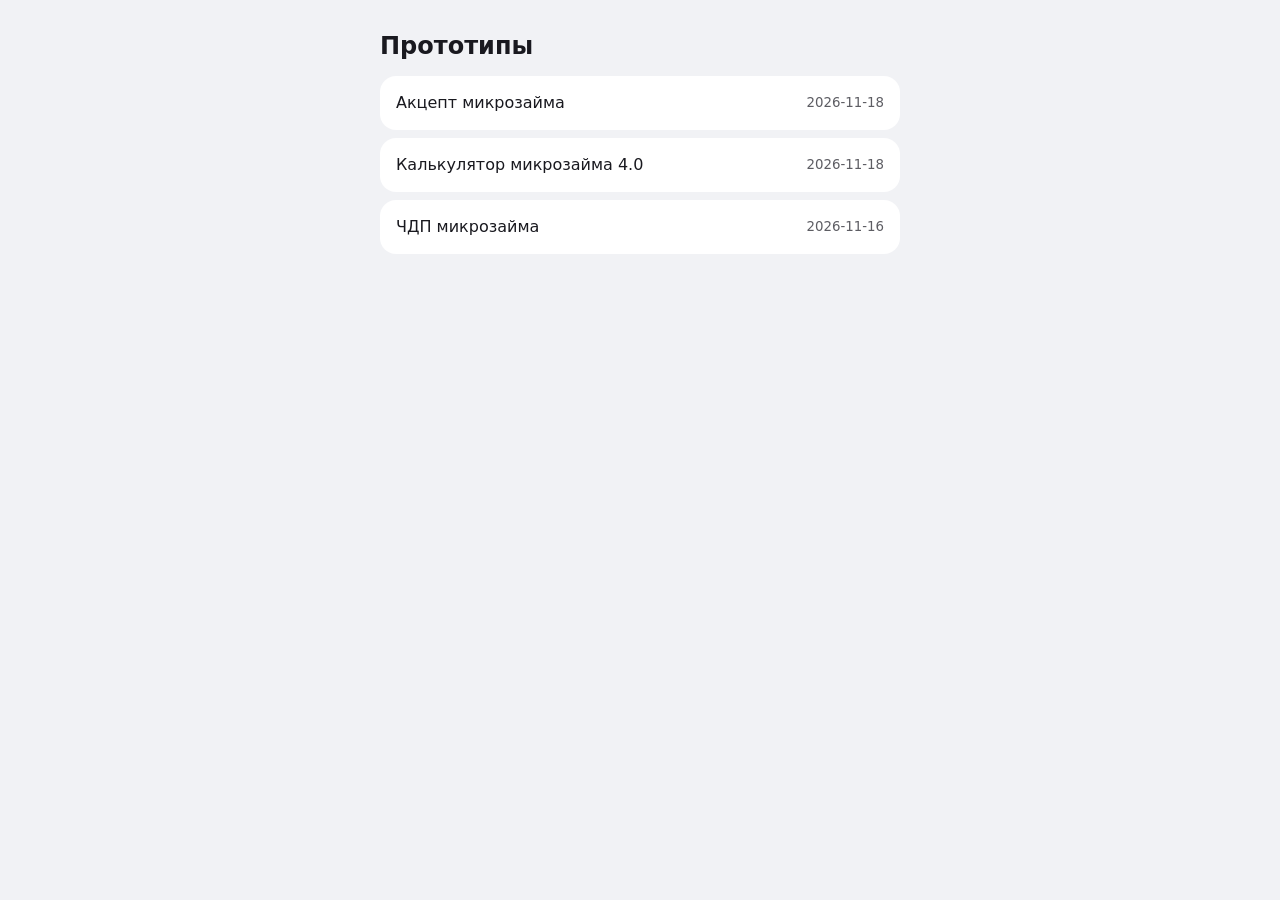
==== index.html @ 90600936 "Прототип: Калькулятор микрозайма 4.0 (microloan-calc) Co-Authored-By: Claude Opus 5.5 <noreply@anthr" ====
<!doctype html><html lang="ru"><head><meta charset="utf-8">
<meta name="viewport" content="width=device-width, initial-scale=1"><meta name="robots" content="noindex, nofollow">
<title>Прототипы</title><style>
body{margin:0;font-family:-apple-system,BlinkMacSystemFont,system-ui,Roboto,sans-serif;background:#f1f2f5;color:#19191f}
main{max-width:520px;margin:0 auto;padding:32px 16px} h1{font-size:24px;line-height:28px;margin:0 0 16px}
.item{display:flex;justify-content:space-between;gap:12px;padding:16px;margin-bottom:8px;border-radius:16px;background:#fff;color:inherit;text-decoration:none;font-size:16px;line-height:22px}
small{color:#5d5d63;white-space:nowrap}</style></head>
<body><main><h1>Прототипы</h1><a class="item" href="mz-accept/"><span>Акцепт микрозайма</span><small>2026-11-18</small></a>
<a class="item" href="microloan-calc/"><span>Калькулятор микрозайма 4.0</span><small>2026-11-18</small></a>
<a class="item" href="chdp/"><span>ЧДП микрозайма</span><small>2026-11-16</small></a></main></body></html>
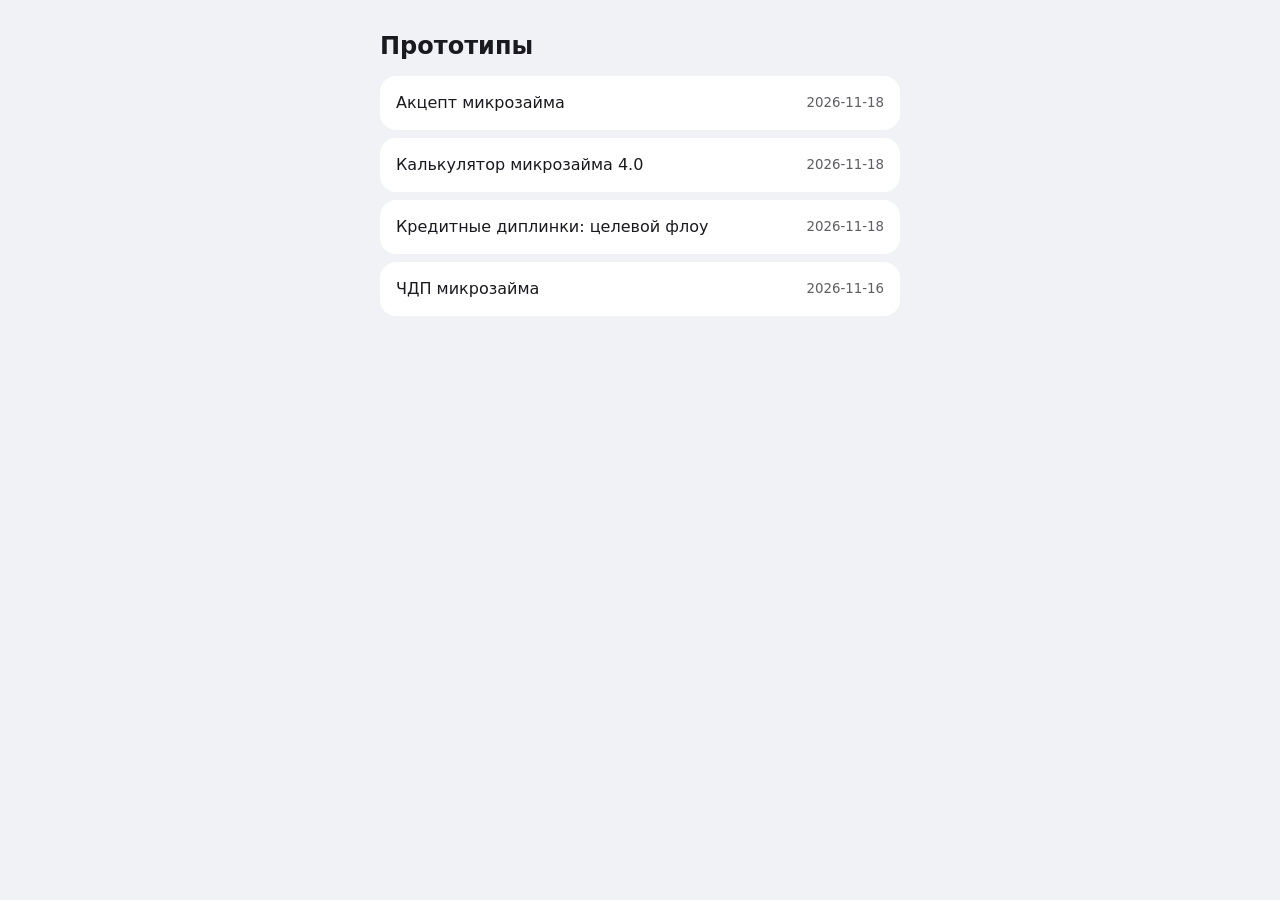
==== commit 954aa365: "Прототип: Кредитные диплинки: целевой флоу (credit-deeplinks) Co-Authored-By: Claude Opus 5.5 <norep" ====
--- a/index.html
+++ b/index.html
@@ -7,4 +7,5 @@
 small{color:#5d5d63;white-space:nowrap}</style></head>
 <body><main><h1>Прототипы</h1><a class="item" href="mz-accept/"><span>Акцепт микрозайма</span><small>2026-11-18</small></a>
 <a class="item" href="microloan-calc/"><span>Калькулятор микрозайма 4.0</span><small>2026-11-18</small></a>
+<a class="item" href="credit-deeplinks/"><span>Кредитные диплинки: целевой флоу</span><small>2026-11-18</small></a>
 <a class="item" href="chdp/"><span>ЧДП микрозайма</span><small>2026-11-16</small></a></main></body></html>
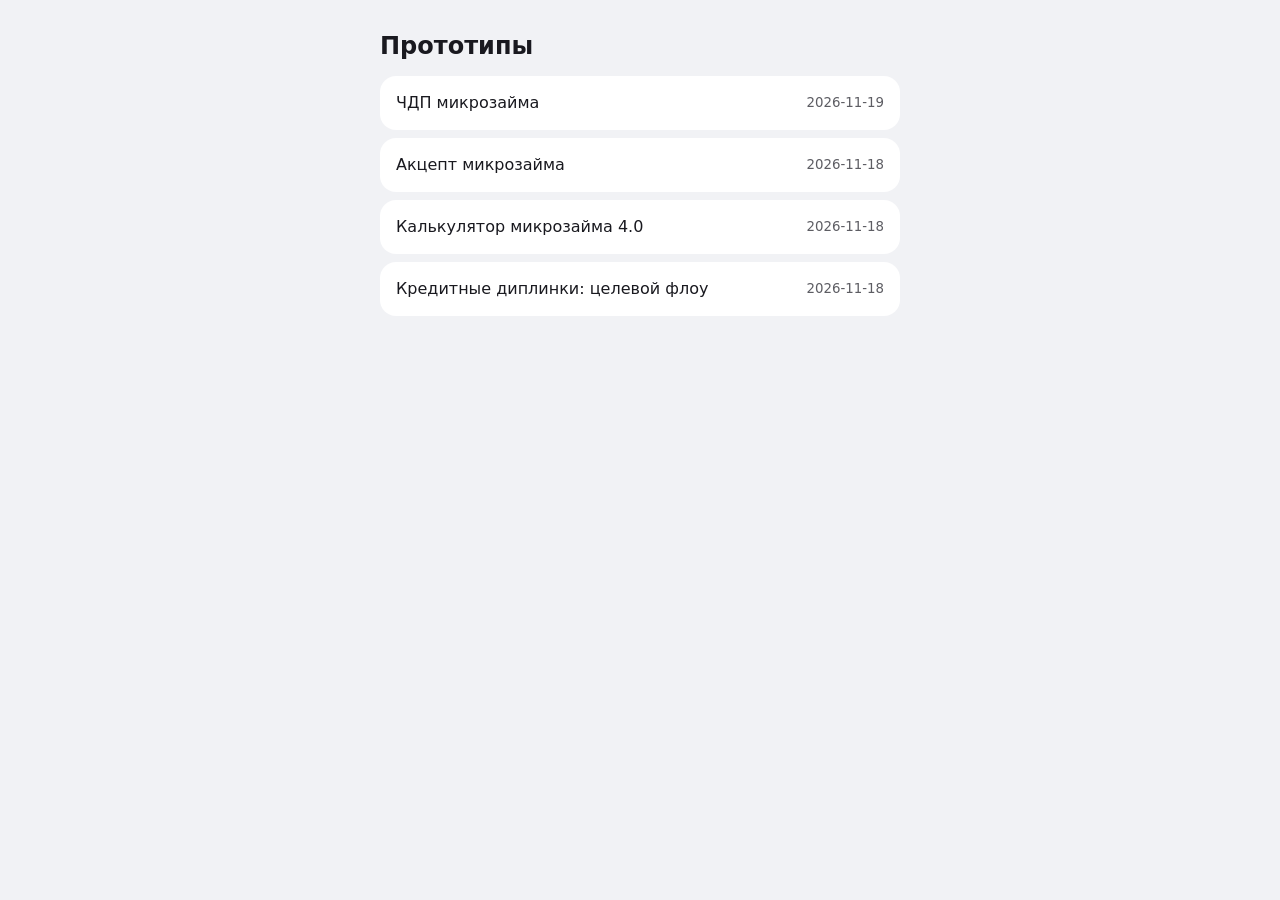
==== commit 34b92240: "Прототип: ЧДП микрозайма (chdp) Co-Authored-By: Claude Opus 5.5 <noreply@anthropic.com>" ====
--- a/index.html
+++ b/index.html
@@ -5,7 +5,7 @@
 main{max-width:520px;margin:0 auto;padding:32px 16px} h1{font-size:24px;line-height:28px;margin:0 0 16px}
 .item{display:flex;justify-content:space-between;gap:12px;padding:16px;margin-bottom:8px;border-radius:16px;background:#fff;color:inherit;text-decoration:none;font-size:16px;line-height:22px}
 small{color:#5d5d63;white-space:nowrap}</style></head>
-<body><main><h1>Прототипы</h1><a class="item" href="mz-accept/"><span>Акцепт микрозайма</span><small>2026-11-18</small></a>
+<body><main><h1>Прототипы</h1><a class="item" href="chdp/"><span>ЧДП микрозайма</span><small>2026-11-19</small></a>
+<a class="item" href="mz-accept/"><span>Акцепт микрозайма</span><small>2026-11-18</small></a>
 <a class="item" href="microloan-calc/"><span>Калькулятор микрозайма 4.0</span><small>2026-11-18</small></a>
-<a class="item" href="credit-deeplinks/"><span>Кредитные диплинки: целевой флоу</span><small>2026-11-18</small></a>
-<a class="item" href="chdp/"><span>ЧДП микрозайма</span><small>2026-11-16</small></a></main></body></html>+<a class="item" href="credit-deeplinks/"><span>Кредитные диплинки: целевой флоу</span><small>2026-11-18</small></a></main></body></html>
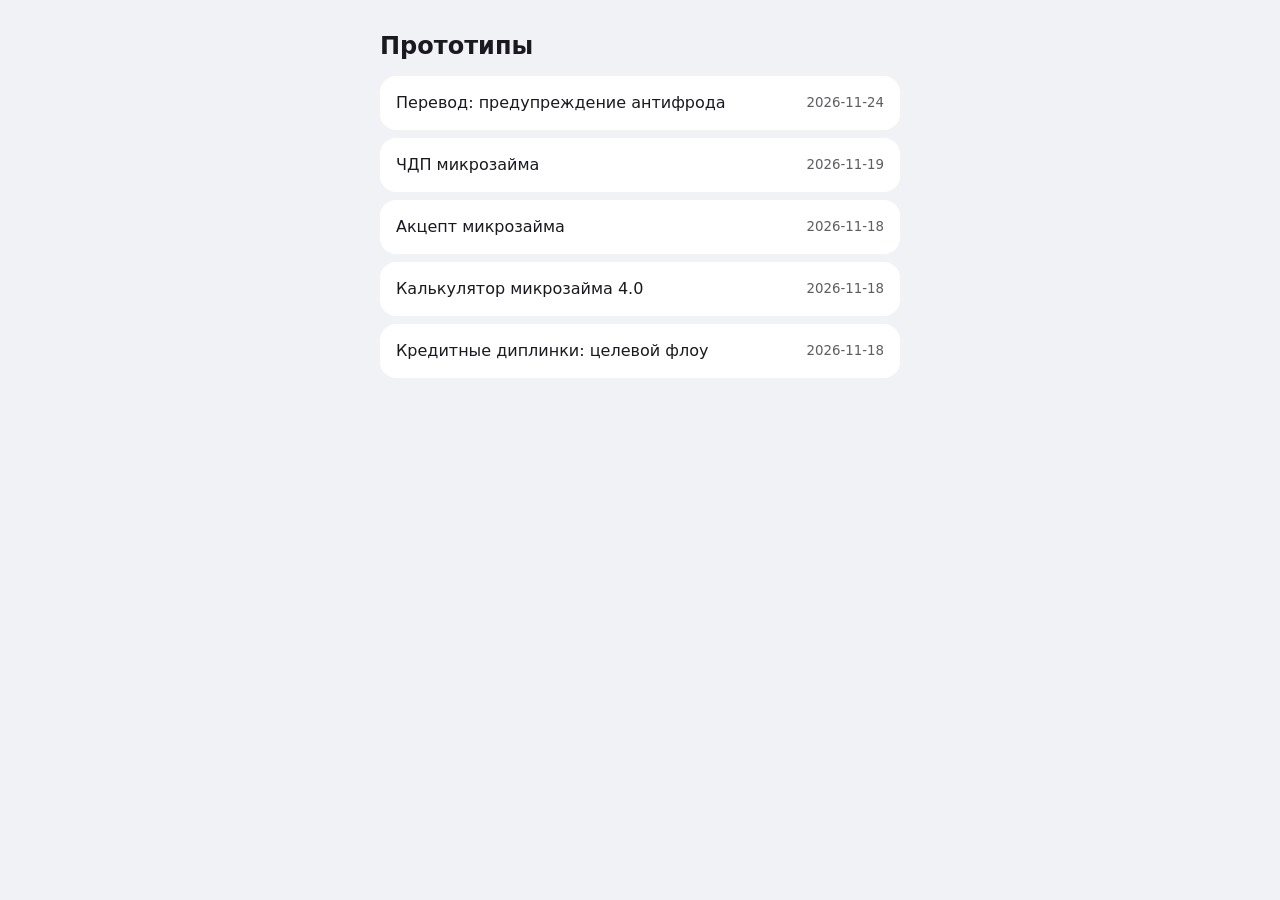
==== commit f15f4b5a: "Прототип: Перевод: предупреждение антифрода (transfer-warning) Co-Authored-By: Claude Opus 5.5 <nore" ====
--- a/index.html
+++ b/index.html
@@ -5,7 +5,8 @@
 main{max-width:520px;margin:0 auto;padding:32px 16px} h1{font-size:24px;line-height:28px;margin:0 0 16px}
 .item{display:flex;justify-content:space-between;gap:12px;padding:16px;margin-bottom:8px;border-radius:16px;background:#fff;color:inherit;text-decoration:none;font-size:16px;line-height:22px}
 small{color:#5d5d63;white-space:nowrap}</style></head>
-<body><main><h1>Прототипы</h1><a class="item" href="chdp/"><span>ЧДП микрозайма</span><small>2026-11-19</small></a>
+<body><main><h1>Прототипы</h1><a class="item" href="transfer-warning/"><span>Перевод: предупреждение антифрода</span><small>2026-11-24</small></a>
+<a class="item" href="chdp/"><span>ЧДП микрозайма</span><small>2026-11-19</small></a>
 <a class="item" href="mz-accept/"><span>Акцепт микрозайма</span><small>2026-11-18</small></a>
 <a class="item" href="microloan-calc/"><span>Калькулятор микрозайма 4.0</span><small>2026-11-18</small></a>
 <a class="item" href="credit-deeplinks/"><span>Кредитные диплинки: целевой флоу</span><small>2026-11-18</small></a></main></body></html>
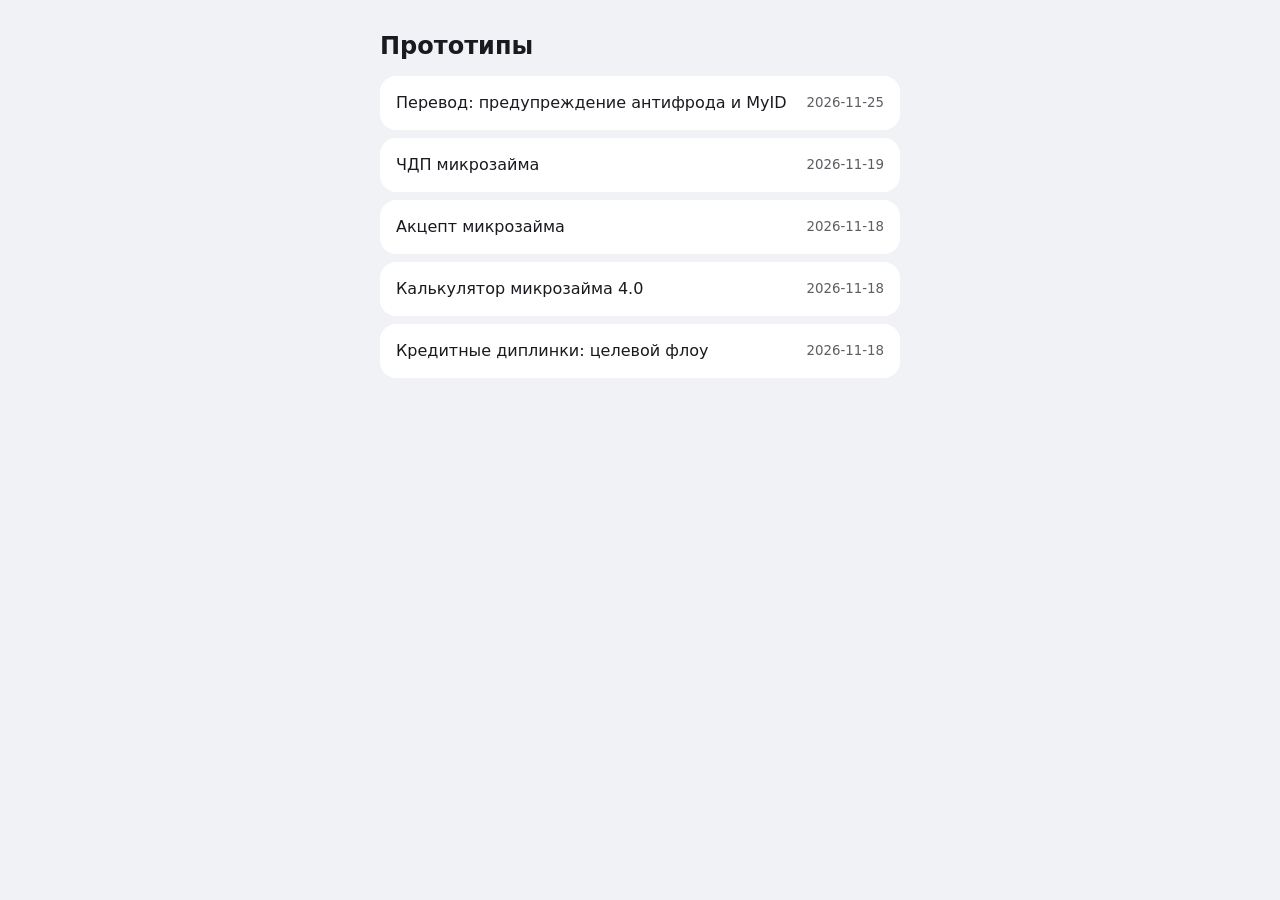
==== commit baa3e046: "Прототип: Перевод: предупреждение антифрода и MyID (transfer-warning) Co-Authored-By: Claude Opus 5." ====
--- a/index.html
+++ b/index.html
@@ -5,7 +5,7 @@
 main{max-width:520px;margin:0 auto;padding:32px 16px} h1{font-size:24px;line-height:28px;margin:0 0 16px}
 .item{display:flex;justify-content:space-between;gap:12px;padding:16px;margin-bottom:8px;border-radius:16px;background:#fff;color:inherit;text-decoration:none;font-size:16px;line-height:22px}
 small{color:#5d5d63;white-space:nowrap}</style></head>
-<body><main><h1>Прототипы</h1><a class="item" href="transfer-warning/"><span>Перевод: предупреждение антифрода</span><small>2026-11-24</small></a>
+<body><main><h1>Прототипы</h1><a class="item" href="transfer-warning/"><span>Перевод: предупреждение антифрода и MyID</span><small>2026-11-25</small></a>
 <a class="item" href="chdp/"><span>ЧДП микрозайма</span><small>2026-11-19</small></a>
 <a class="item" href="mz-accept/"><span>Акцепт микрозайма</span><small>2026-11-18</small></a>
 <a class="item" href="microloan-calc/"><span>Калькулятор микрозайма 4.0</span><small>2026-11-18</small></a>
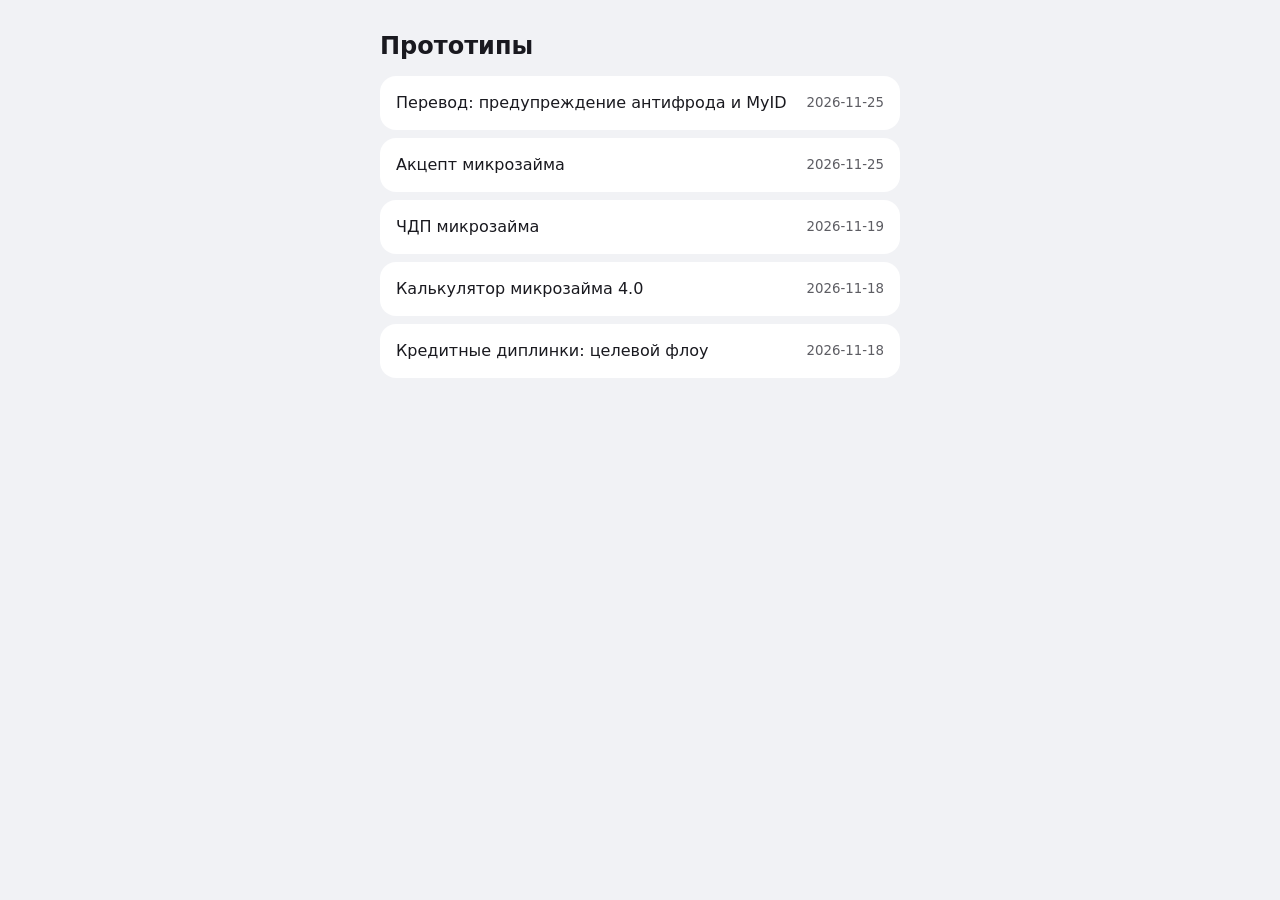
==== commit 4d5a40b3: "Прототип: Акцепт микрозайма (mz-accept) Co-Authored-By: Claude Opus 5.5 <noreply@anthropic.com>" ====
--- a/index.html
+++ b/index.html
@@ -6,7 +6,7 @@
 .item{display:flex;justify-content:space-between;gap:12px;padding:16px;margin-bottom:8px;border-radius:16px;background:#fff;color:inherit;text-decoration:none;font-size:16px;line-height:22px}
 small{color:#5d5d63;white-space:nowrap}</style></head>
 <body><main><h1>Прототипы</h1><a class="item" href="transfer-warning/"><span>Перевод: предупреждение антифрода и MyID</span><small>2026-11-25</small></a>
+<a class="item" href="mz-accept/"><span>Акцепт микрозайма</span><small>2026-11-25</small></a>
 <a class="item" href="chdp/"><span>ЧДП микрозайма</span><small>2026-11-19</small></a>
-<a class="item" href="mz-accept/"><span>Акцепт микрозайма</span><small>2026-11-18</small></a>
 <a class="item" href="microloan-calc/"><span>Калькулятор микрозайма 4.0</span><small>2026-11-18</small></a>
 <a class="item" href="credit-deeplinks/"><span>Кредитные диплинки: целевой флоу</span><small>2026-11-18</small></a></main></body></html>
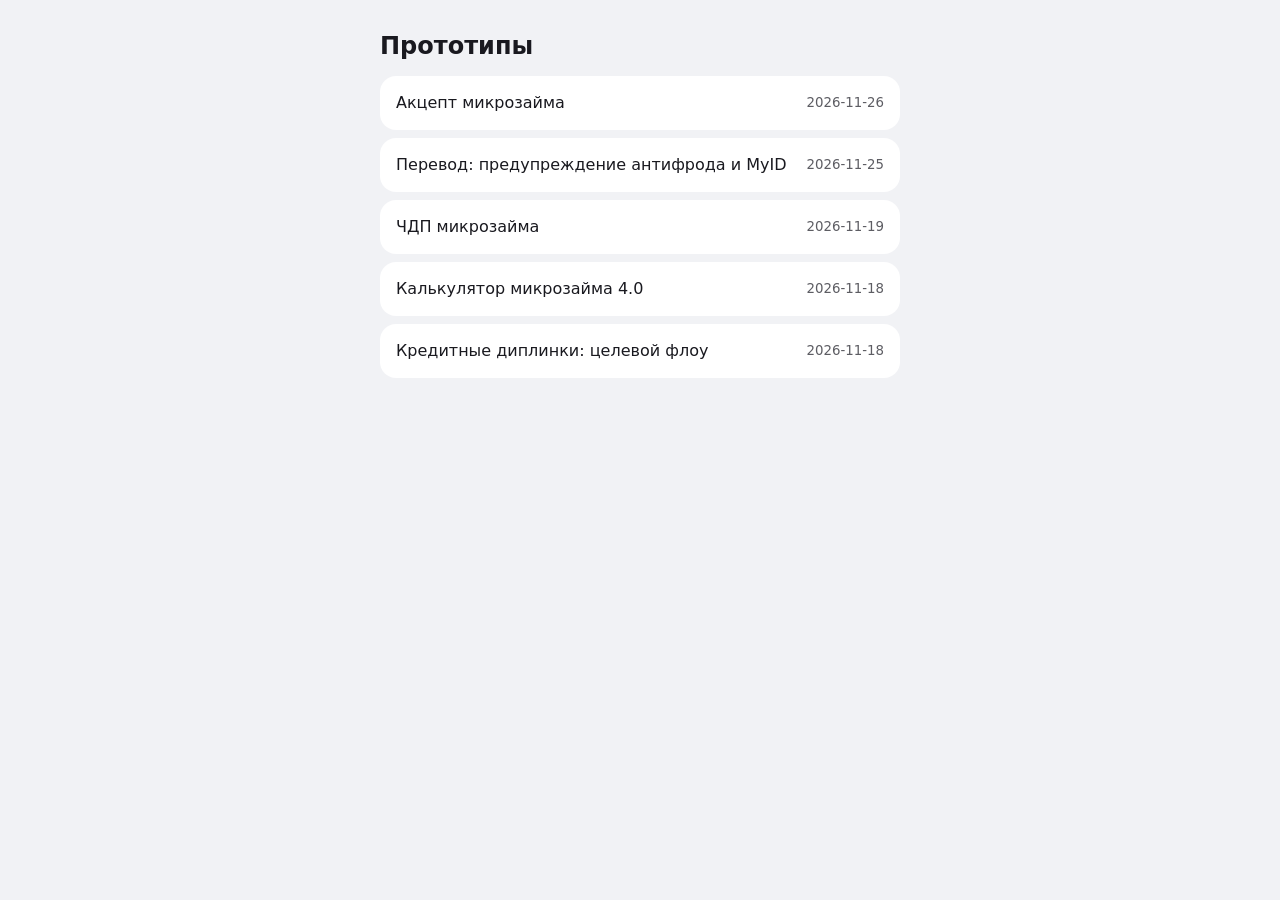
==== commit a984bb2a: "Прототип: Акцепт микрозайма (mz-accept) Co-Authored-By: Claude Opus 5.5 <noreply@anthropic.com>" ====
--- a/index.html
+++ b/index.html
@@ -5,8 +5,8 @@
 main{max-width:520px;margin:0 auto;padding:32px 16px} h1{font-size:24px;line-height:28px;margin:0 0 16px}
 .item{display:flex;justify-content:space-between;gap:12px;padding:16px;margin-bottom:8px;border-radius:16px;background:#fff;color:inherit;text-decoration:none;font-size:16px;line-height:22px}
 small{color:#5d5d63;white-space:nowrap}</style></head>
-<body><main><h1>Прототипы</h1><a class="item" href="transfer-warning/"><span>Перевод: предупреждение антифрода и MyID</span><small>2026-11-25</small></a>
-<a class="item" href="mz-accept/"><span>Акцепт микрозайма</span><small>2026-11-25</small></a>
+<body><main><h1>Прототипы</h1><a class="item" href="mz-accept/"><span>Акцепт микрозайма</span><small>2026-11-26</small></a>
+<a class="item" href="transfer-warning/"><span>Перевод: предупреждение антифрода и MyID</span><small>2026-11-25</small></a>
 <a class="item" href="chdp/"><span>ЧДП микрозайма</span><small>2026-11-19</small></a>
 <a class="item" href="microloan-calc/"><span>Калькулятор микрозайма 4.0</span><small>2026-11-18</small></a>
 <a class="item" href="credit-deeplinks/"><span>Кредитные диплинки: целевой флоу</span><small>2026-11-18</small></a></main></body></html>
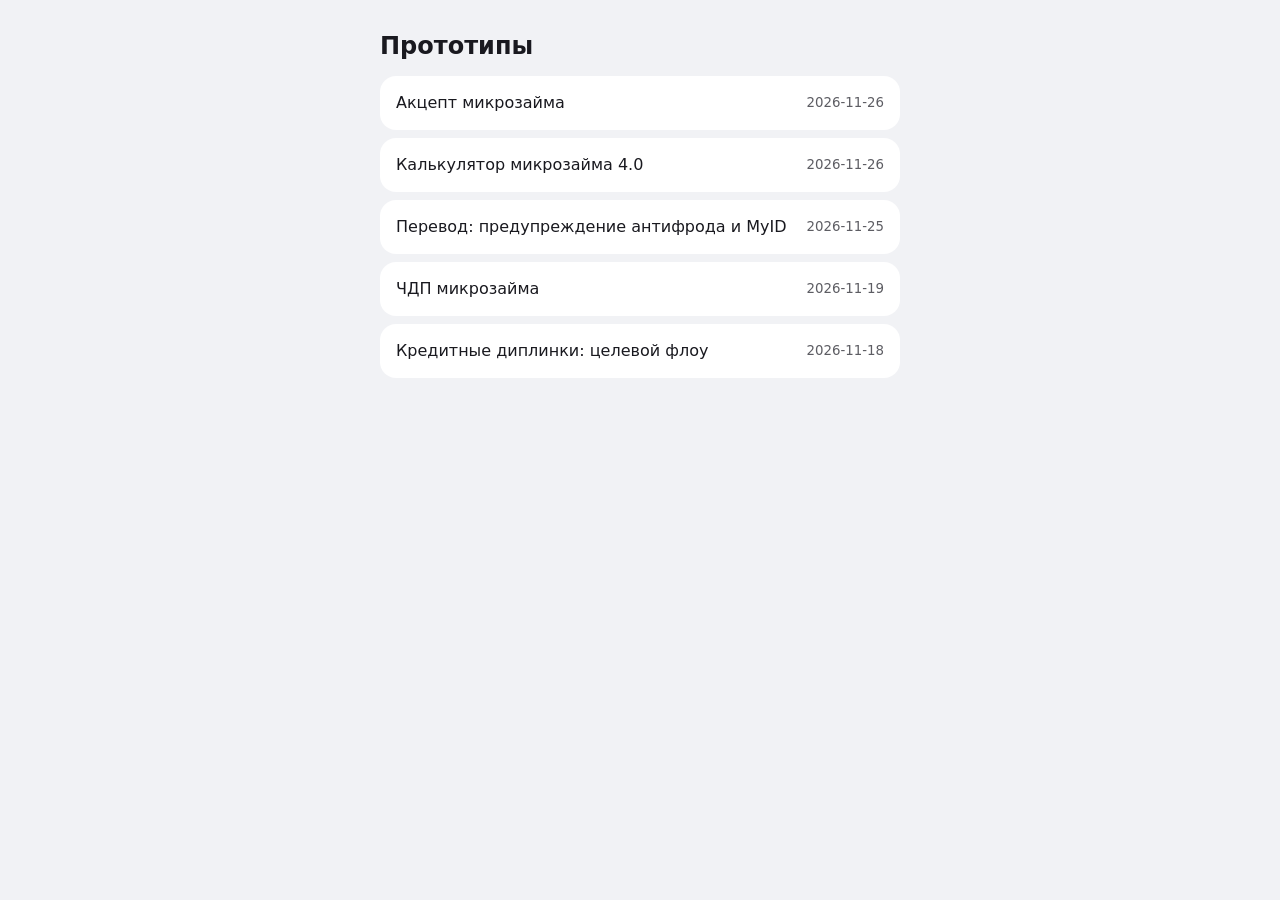
==== commit 1555177d: "Прототип: Калькулятор микрозайма 4.0 (microloan-calc) Co-Authored-By: Claude Opus 5.5 <noreply@anthr" ====
--- a/index.html
+++ b/index.html
@@ -6,7 +6,7 @@
 .item{display:flex;justify-content:space-between;gap:12px;padding:16px;margin-bottom:8px;border-radius:16px;background:#fff;color:inherit;text-decoration:none;font-size:16px;line-height:22px}
 small{color:#5d5d63;white-space:nowrap}</style></head>
 <body><main><h1>Прототипы</h1><a class="item" href="mz-accept/"><span>Акцепт микрозайма</span><small>2026-11-26</small></a>
+<a class="item" href="microloan-calc/"><span>Калькулятор микрозайма 4.0</span><small>2026-11-26</small></a>
 <a class="item" href="transfer-warning/"><span>Перевод: предупреждение антифрода и MyID</span><small>2026-11-25</small></a>
 <a class="item" href="chdp/"><span>ЧДП микрозайма</span><small>2026-11-19</small></a>
-<a class="item" href="microloan-calc/"><span>Калькулятор микрозайма 4.0</span><small>2026-11-18</small></a>
 <a class="item" href="credit-deeplinks/"><span>Кредитные диплинки: целевой флоу</span><small>2026-11-18</small></a></main></body></html>
